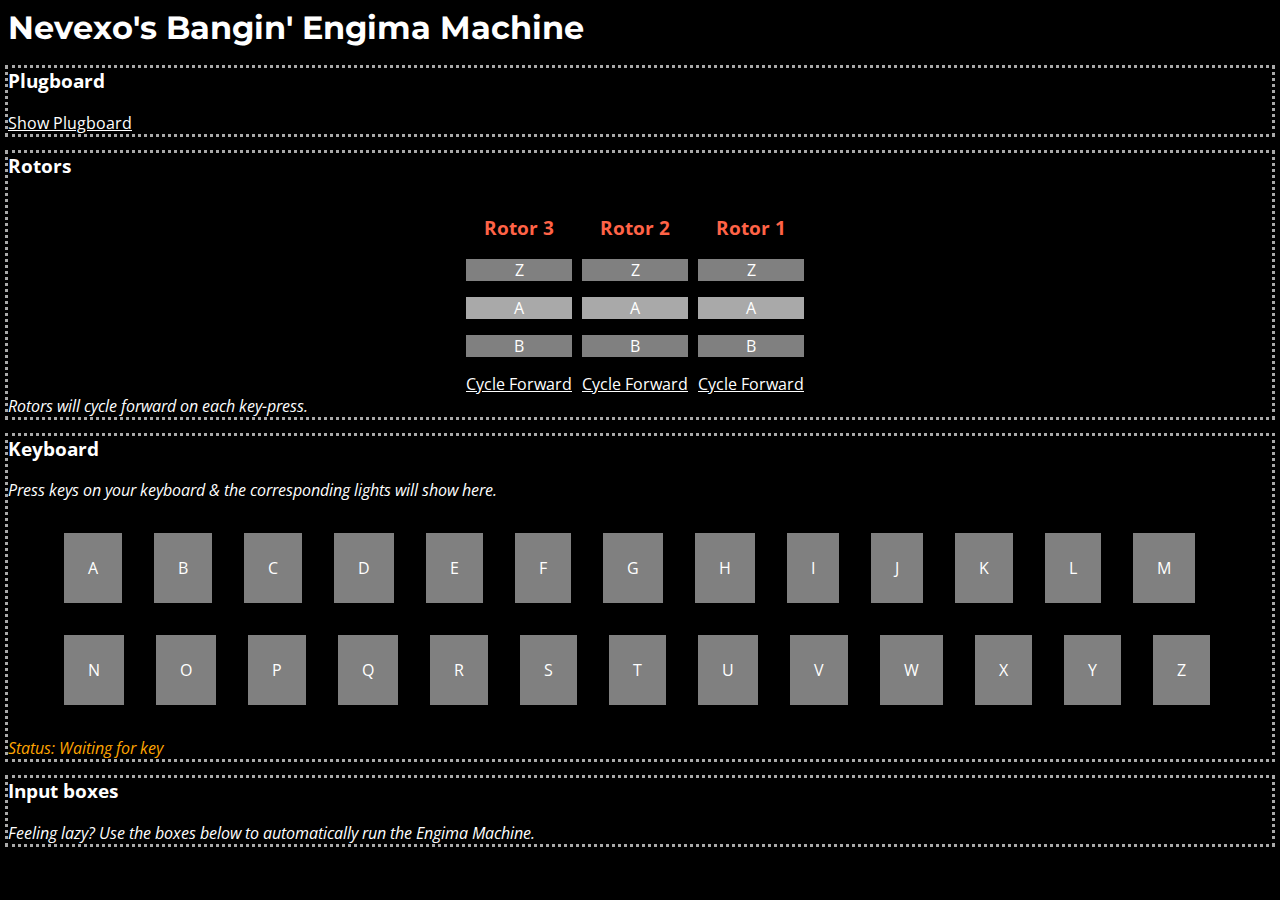
==== EngimaMachine/src/index.html @ 0f1913d0 "Not yet working: Engima Machine" ====
<html lang="en">

<head>
    <meta charset="UTF-8">
    <meta name="viewport" content="width=device-width, initial-scale=1.0">
    <meta http-equiv="X-UA-Compatible" content="ie=edge">
    <link rel="stylesheet" type="text/css" href="style.css">
    <link href="https://fonts.googleapis.com/css?family=Montserrat|Open+Sans" rel="stylesheet">
    <title>Nevexo's Enigma Machine</title>
</head>

<body>
    <header>
        <h1>Nevexo's Bangin' Engima Machine</h1>
    </header>
    <div class="container">
        <h3>Plugboard</h3>
        <a id="show_plugboard_button" onclick="show_plugboard()" href="#">Show Plugboard</a>
        <div id="plugboard" hidden>
            <a onclick="hide_plugboard()" href="#">Hide Plugboard</a>
        </div>
    </div>
    <div class="container">
        <h3>Rotors</h3>
        <div class="rotors">
            <div class="rotor" id="rotor_3">
                <h3>Rotor 3</h3>
                <p class="previous" id="rotor_3_previous">Z</p>
                <p class="current" id="rotor_3_current">A</p>
                <p class="next" id="rotor_3_next">B</p>
                <a href="#" class="cycleButton" onclick="rotor_cycle(3);">Cycle Forward</a>
            </div>
            <div class="rotor" id="rotor_2">
                <h3>Rotor 2</h3>
                <p class="previous" id="rotor_2_previous">Z</p>
                <p class="current" id="rotor_2_current">A</p>
                <p class="next" id="rotor_2_next">B</p>
                <a href="#" class="cycleButton" onclick="rotor_cycle(2);">Cycle Forward</a>
            </div>
            <div class="rotor" id="rotor_1">
                <h3>Rotor 1</h3>
                <p class="previous" id="rotor_1_previous">Z</p>
                <p class="current" id="rotor_1_current">A</p>
                <p class="next" id="rotor_1_next">B</p>
                <a href="#" class="cycleButton" onclick="rotor_cycle(1);">Cycle Forward</a>
            </div>
        </div>
        <i>Rotors will cycle forward on each key-press.</i>
    </div>
    <div class="container">
        <h3>Keyboard</h3>
        <p><i>Press keys on your keyboard & the corresponding lights will show here.</i></p>
        <div class="keyboard" >
            <ul>
                <li id="key_65">A</li>
                <li id="key_66">B</li>
                <li id="key_67">C</li>
                <li id="key_68">D</li>
                <li id="key_69">E</li>
                <li id="key_70">F</li>
                <li id="key_71">G</li>
                <li id="key_72">H</li>
                <li id="key_73">I</li>
                <li id="key_74">J</li>
                <li id="key_75">K</li>
                <li id="key_76">L</li>
                <li id="key_77">M</li>
                <li id="key_78">N</li>
                <li id="key_79">O</li>
                <li id="key_80">P</li>
                <li id="key_81">Q</li>
                <li id="key_82">R</li>
                <li id="key_83">S</li>
                <li id="key_84">T</li>
                <li id="key_85">U</li>
                <li id="key_86">V</li>
                <li id="key_87">W</li>
                <li id="key_88">X</li>
                <li id="key_89">Y</li>
                <li id="key_90">Z</li>
            </ul>
        <i id="machine_status" style="color: orange;">Status: Waiting for key</i>

        </div>
    </div>
    <div class="container input">
        <h3>Input boxes</h3>
        <p><i>Feeling lazy? Use the boxes below to automatically run the Engima Machine.</i></p>
    </div>
</body>

<footer>
    <script src="js/rotors.js"></script>
    <script src="js/features.js"></script>
    <script src="js/rotor_control.js"></script>
    <script src="js/keys.js"></script>
    <script src="js/plugboard.js"></script>
</footer>

</html>
---- EngimaMachine/src/style.css ----
h1, h2, h3, p, a, i {
    color: white;
    font-family: 'Open Sans', sans-serif;
}

h1 {
    font-family: 'Montserrat', sans-serif;
}

body {
    background-color: black;
}

.container {
    outline-style: dotted;
    outline-color: darkgrey;
}

.rotors {
    display: flex;
    justify-content: center;
}

.rotors .rotor {
    padding-right: 10px;
    margin: 0;
    text-align: center;
}

.rotors .rotor h3 {
    color: tomato;
}

.rotors .rotor .previous {
    background: grey;
}

.rotors .rotor .current {
    background: darkgrey;
}

.rotors .rotor .next {
    background: grey;
}

.keyboard ul {
    display: flex;
    flex-flow: row wrap;
    color: white;
    font-family: 'Open Sans', sans-serif;
    list-style: none;
}

.keyboard li {
    padding: 1.5em;
    margin: 1em;
    background-color: grey;
}
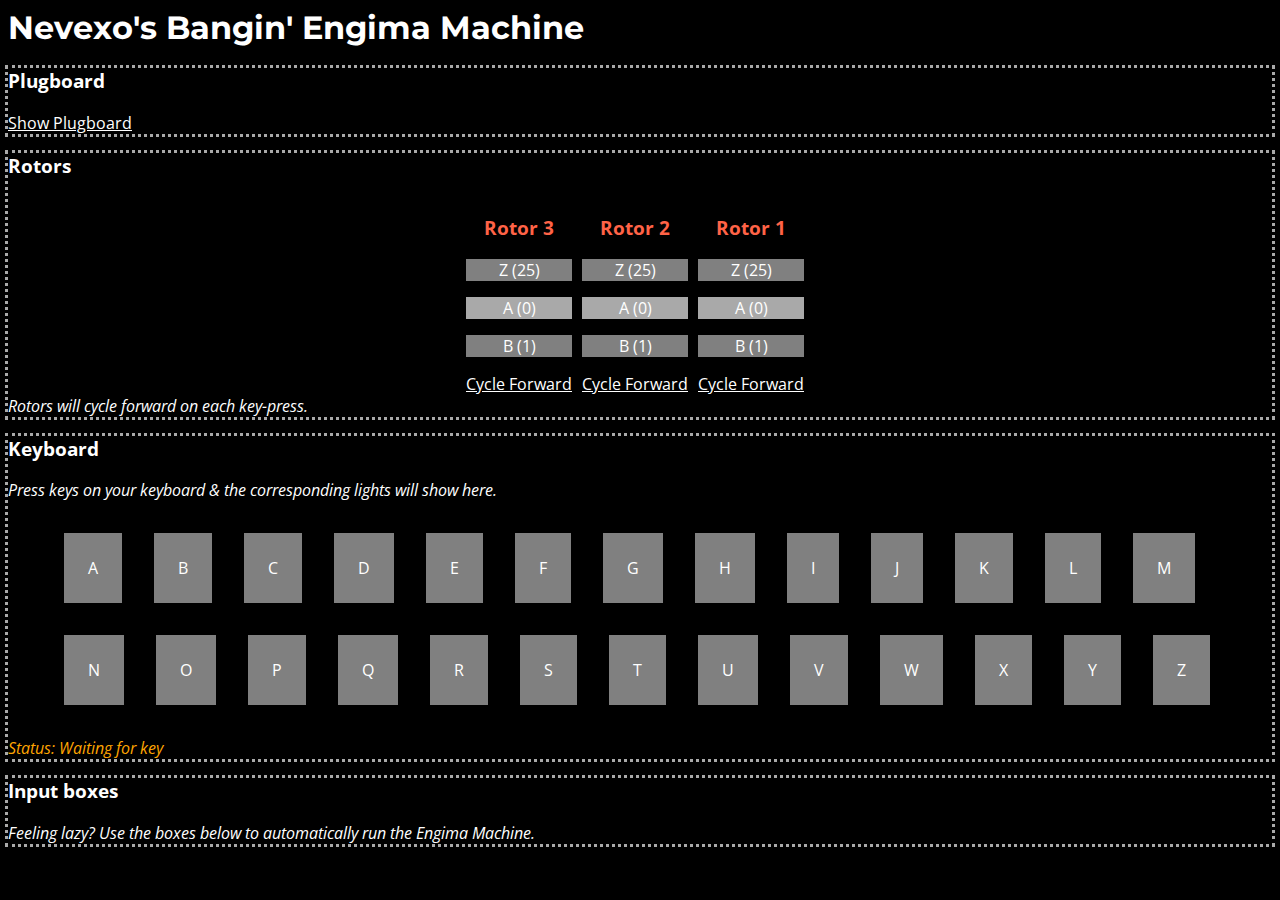
==== commit 376b8d5f: "Not working: Update the UI" ====
--- a/EngimaMachine/src/index.html
+++ b/EngimaMachine/src/index.html
@@ -18,6 +18,8 @@
         <a id="show_plugboard_button" onclick="show_plugboard()" href="#">Show Plugboard</a>
         <div id="plugboard" hidden>
             <a onclick="hide_plugboard()" href="#">Hide Plugboard</a>
+            <p>ooooh!!! I haven't bothered making a UI for the plugbaord yet, it's currently configured as [["Q", "H"], ["E", "N"], ["R", "M"], ["T", "L"], ["Y", "S"], ["U", "I"], ["O", "K"], ["P", "C"], ["D", "V"], ["F", "G"]].</p>
+            <p>The rotors are also configured to the ENIGMA-1 Standard. See Wikipedia for more information.</p>
         </div>
     </div>
     <div class="container">
